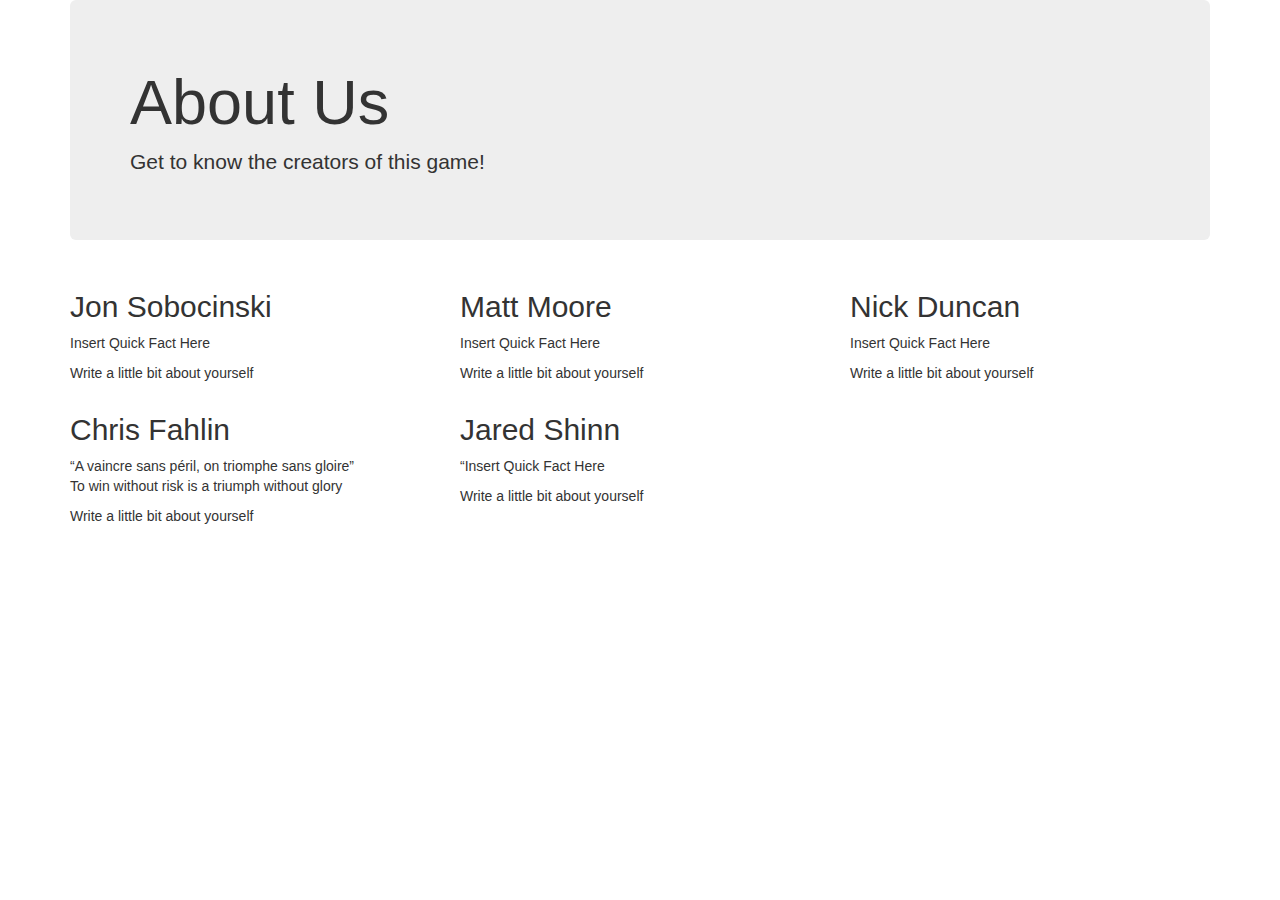
==== about.html @ f7d7eb13 "Added Jared, He shall not be left out :D" ====
<!DOCTYPE html>
<html>
<head>
    <meta charset="utf-8">
    <meta name="viewport" content="width=device-width, initial-scale=1">
    <link rel="stylesheet" href="http://maxcdn.bootstrapcdn.com/bootstrap/3.2.0/css/bootstrap.min.css">
</head>
<body>
<div class="container">
    <div class="jumbotron">
        <h1>About Us</h1>
        <p>Get to know the creators of this game!</p>
    </div>

    <div class="row">
        <div class="col-md-4">
            <h2>Jon Sobocinski</h2>
            <p>Insert Quick Fact Here</p>
            <p>Write a little bit about yourself</p>
        </div>
        <div class="col-md-4">
            <h2>Matt Moore</h2>
            <p>Insert Quick Fact Here</p>
            <p>Write a little bit about yourself</p>
        </div>
        <div class="col-md-4">
            <h2>Nick Duncan</h2>
            <p>Insert Quick Fact Here</p>
            <p>Write a little bit about yourself</p>
        </div>
        <div class="col-md-4">
            <h2>Chris Fahlin</h2>
            <p>“A vaincre sans péril, on triomphe sans gloire” <br>
                To win without risk is a triumph without glory</p>
            <p>Write a little bit about yourself</p>
        </div>
        <div class="col-md-4">
            <h2>Jared Shinn</h2>
            <p>“Insert Quick Fact Here</p>
            <p>Write a little bit about yourself</p>
        </div>
    </div>

</div>
</body>
</html>
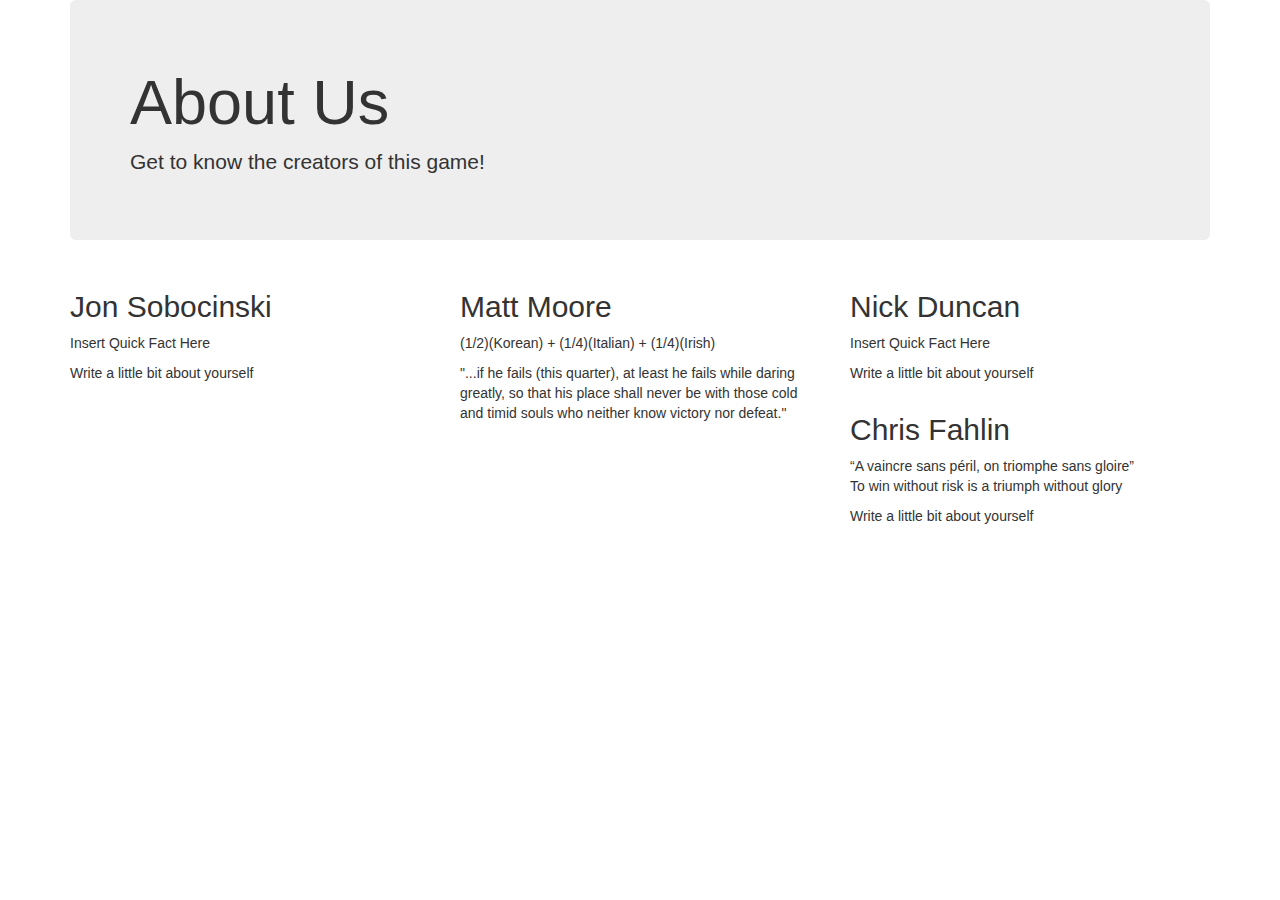
==== commit 4dbbaeed: "lessened number of backgrounds" ====
--- a/about.html
+++ b/about.html
@@ -20,8 +20,10 @@
         </div>
         <div class="col-md-4">
             <h2>Matt Moore</h2>
-            <p>Insert Quick Fact Here</p>
-            <p>Write a little bit about yourself</p>
+            <p>(1/2)(Korean) + (1/4)(Italian) + (1/4)(Irish)</p>
+            <p>"...if he fails (this quarter), at least he fails while daring greatly,
+            so that his place shall never be with those cold and timid souls who
+            neither know victory nor defeat."</p>
         </div>
         <div class="col-md-4">
             <h2>Nick Duncan</h2>
@@ -34,11 +36,6 @@
                 To win without risk is a triumph without glory</p>
             <p>Write a little bit about yourself</p>
         </div>
-        <div class="col-md-4">
-            <h2>Jared Shinn</h2>
-            <p>“Insert Quick Fact Here</p>
-            <p>Write a little bit about yourself</p>
-        </div>
     </div>
 
 </div>
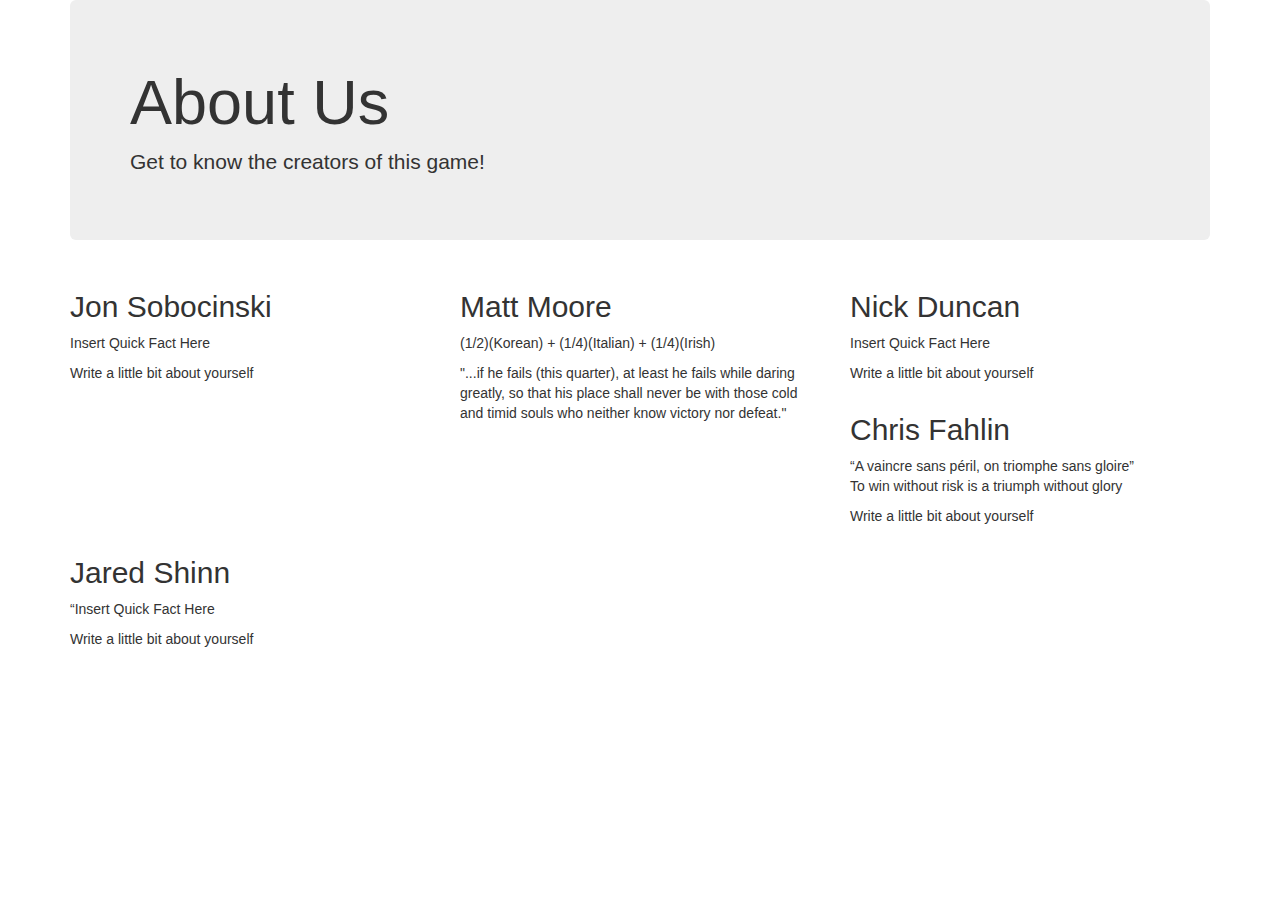
==== commit 98a638e5: "Merge branch 'master' of https://github.com/httpNick/FightNight" ====
--- a/about.html
+++ b/about.html
@@ -36,6 +36,11 @@
                 To win without risk is a triumph without glory</p>
             <p>Write a little bit about yourself</p>
         </div>
+        <div class="col-md-4">
+            <h2>Jared Shinn</h2>
+            <p>“Insert Quick Fact Here</p>
+            <p>Write a little bit about yourself</p>
+        </div>
     </div>
 
 </div>
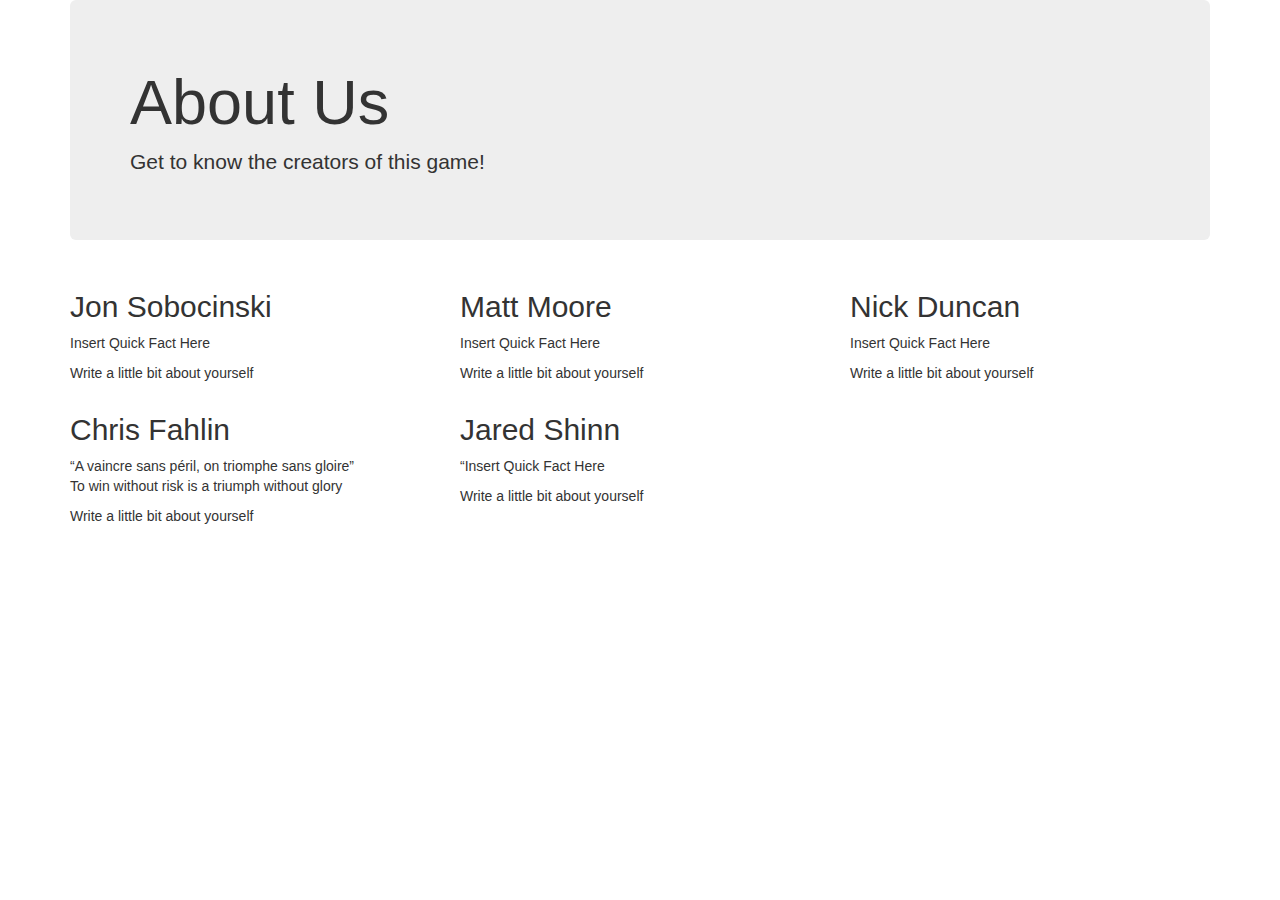
==== commit 5d1bf5e8: "Merge remote-tracking branch 'origin/master'" ====
--- a/about.html
+++ b/about.html
@@ -20,10 +20,8 @@
         </div>
         <div class="col-md-4">
             <h2>Matt Moore</h2>
-            <p>(1/2)(Korean) + (1/4)(Italian) + (1/4)(Irish)</p>
-            <p>"...if he fails (this quarter), at least he fails while daring greatly,
-            so that his place shall never be with those cold and timid souls who
-            neither know victory nor defeat."</p>
+            <p>Insert Quick Fact Here</p>
+            <p>Write a little bit about yourself</p>
         </div>
         <div class="col-md-4">
             <h2>Nick Duncan</h2>
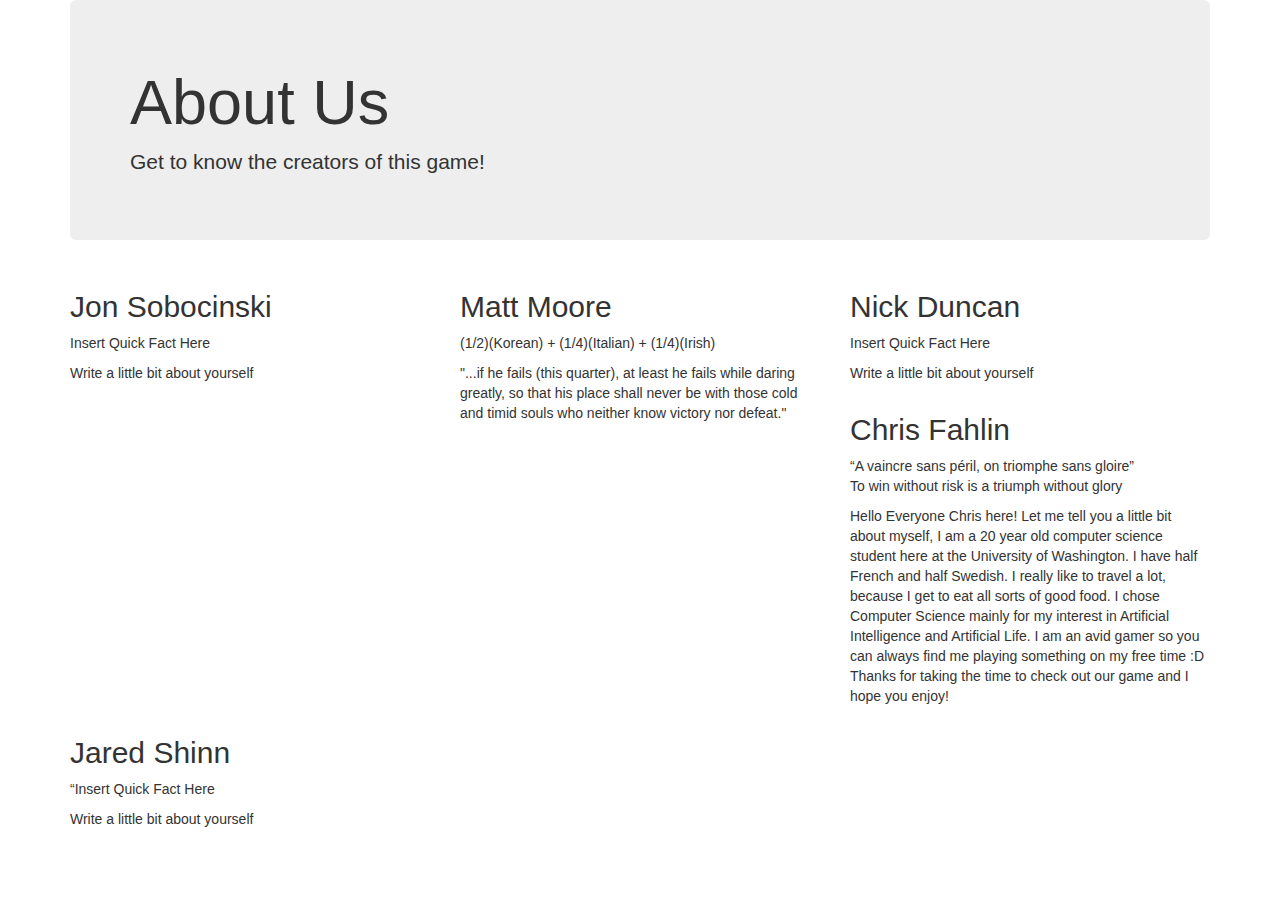
==== commit 41439b67: "Added my About Me :D" ====
--- a/about.html
+++ b/about.html
@@ -20,8 +20,10 @@
         </div>
         <div class="col-md-4">
             <h2>Matt Moore</h2>
-            <p>Insert Quick Fact Here</p>
-            <p>Write a little bit about yourself</p>
+            <p>(1/2)(Korean) + (1/4)(Italian) + (1/4)(Irish)</p>
+            <p>"...if he fails (this quarter), at least he fails while daring greatly,
+            so that his place shall never be with those cold and timid souls who
+            neither know victory nor defeat."</p>
         </div>
         <div class="col-md-4">
             <h2>Nick Duncan</h2>
@@ -32,7 +34,12 @@
             <h2>Chris Fahlin</h2>
             <p>“A vaincre sans péril, on triomphe sans gloire” <br>
                 To win without risk is a triumph without glory</p>
-            <p>Write a little bit about yourself</p>
+            <p>Hello Everyone Chris here! Let me tell you a little bit about myself,
+               I am a 20 year old computer science student here at the University of Washington. I have half French and
+               half Swedish. I really like to travel a lot, because I get to eat all sorts of good food. I chose
+               Computer Science mainly for my interest in Artificial Intelligence and Artificial Life. I am an avid gamer
+               so you can always find me playing something on my free time :D Thanks for taking the time to check out our game
+               and I hope you enjoy!</p>
         </div>
         <div class="col-md-4">
             <h2>Jared Shinn</h2>
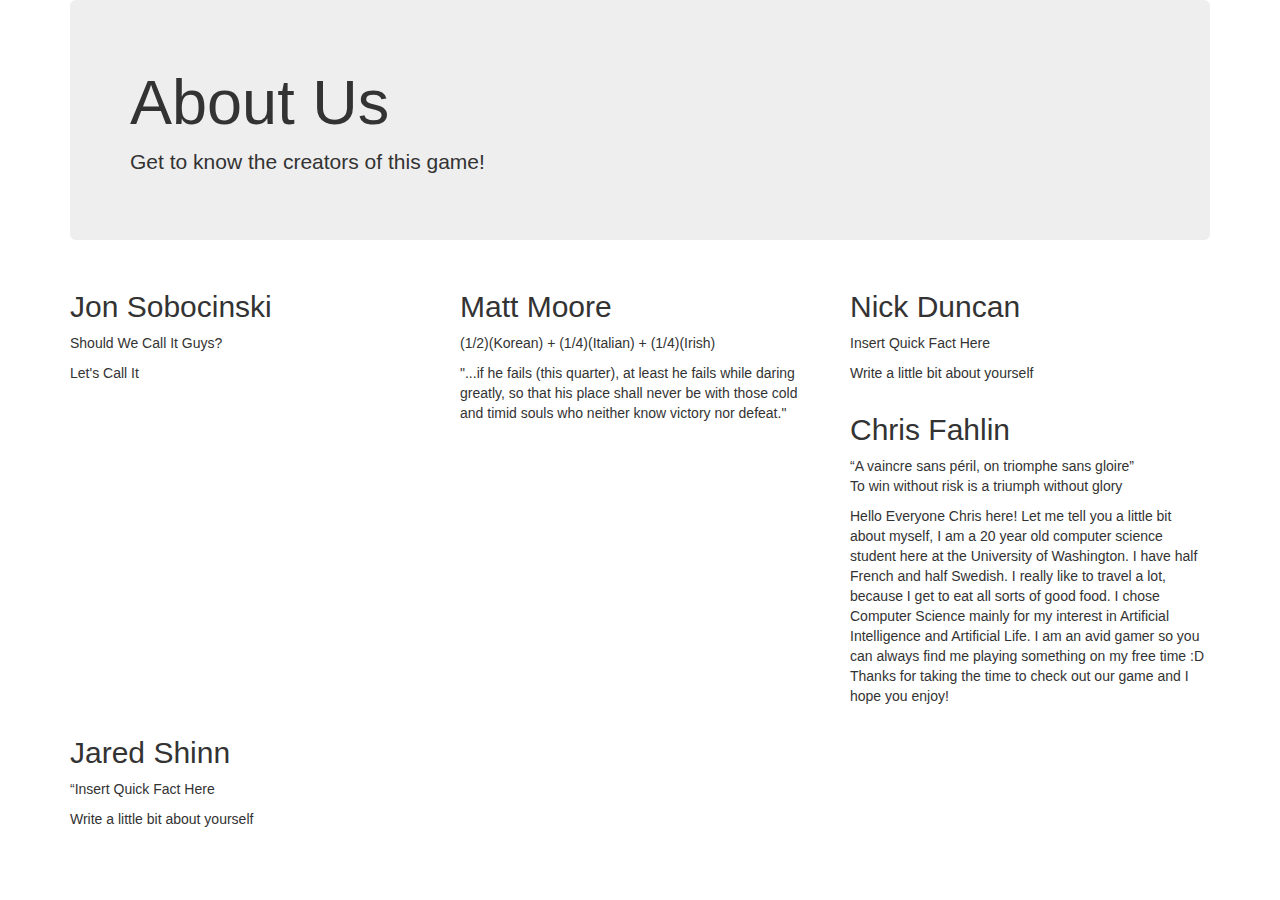
==== commit 78d4e3cd: "added my about me" ====
--- a/about.html
+++ b/about.html
@@ -15,8 +15,8 @@
     <div class="row">
         <div class="col-md-4">
             <h2>Jon Sobocinski</h2>
-            <p>Insert Quick Fact Here</p>
-            <p>Write a little bit about yourself</p>
+            <p>Should We Call It Guys?</p>
+            <p>Let's Call It</p>
         </div>
         <div class="col-md-4">
             <h2>Matt Moore</h2>
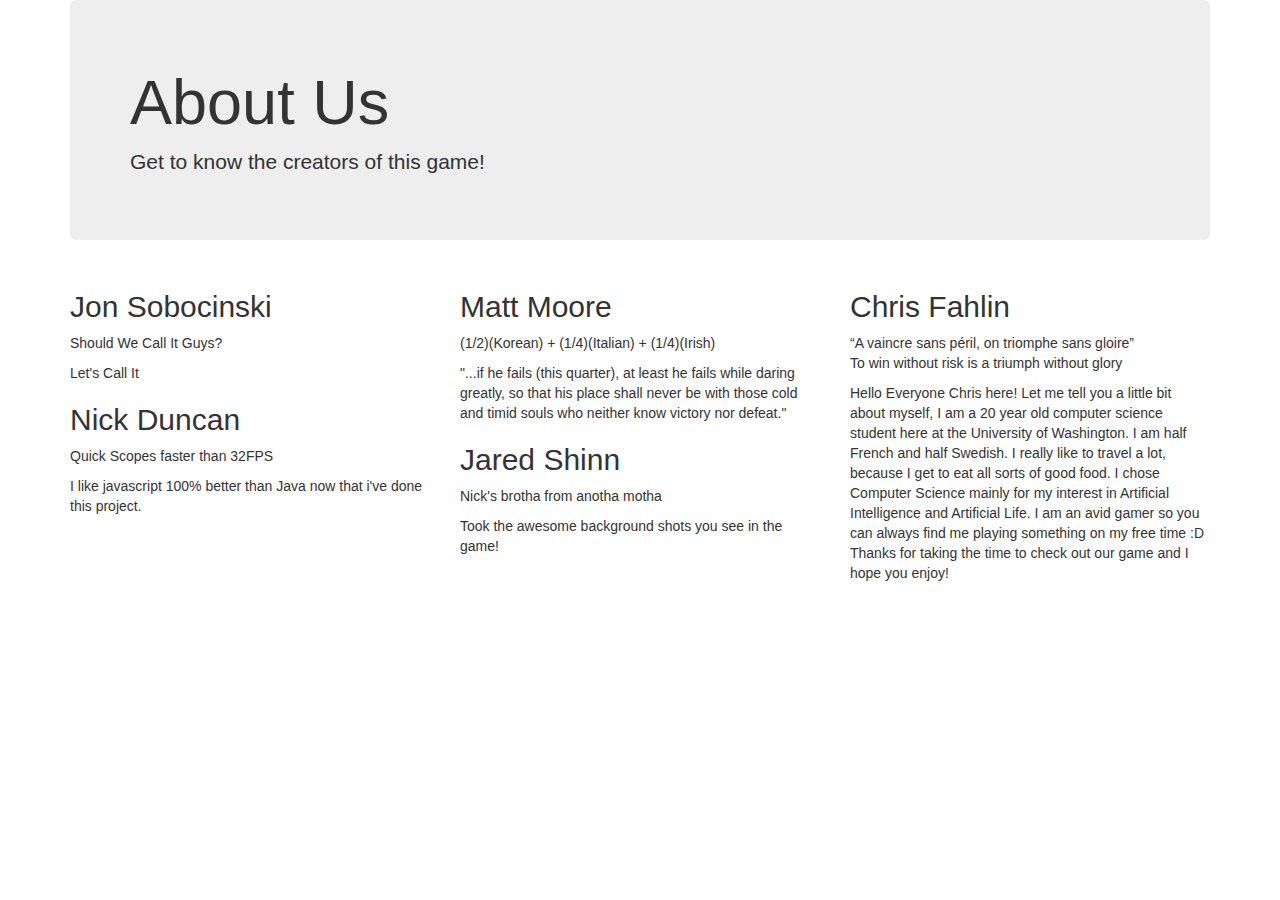
==== commit cec15e73: "Uggh Grammer is my weak point :'(" ====
--- a/about.html
+++ b/about.html
@@ -17,6 +17,10 @@
             <h2>Jon Sobocinski</h2>
             <p>Should We Call It Guys?</p>
             <p>Let's Call It</p>
+
+            <h2>Nick Duncan</h2>
+            <p>Quick Scopes faster than 32FPS</p>
+            <p>I like javascript 100% better than Java now that i've done this project.</p>
         </div>
         <div class="col-md-4">
             <h2>Matt Moore</h2>
@@ -24,27 +28,22 @@
             <p>"...if he fails (this quarter), at least he fails while daring greatly,
             so that his place shall never be with those cold and timid souls who
             neither know victory nor defeat."</p>
-        </div>
-        <div class="col-md-4">
-            <h2>Nick Duncan</h2>
-            <p>Insert Quick Fact Here</p>
-            <p>Write a little bit about yourself</p>
+
+            <h2>Jared Shinn</h2>
+            <p>Nick's brotha from anotha motha</p>
+            <p>Took the awesome background shots you see in the game!</p>
         </div>
         <div class="col-md-4">
             <h2>Chris Fahlin</h2>
             <p>“A vaincre sans péril, on triomphe sans gloire” <br>
                 To win without risk is a triumph without glory</p>
             <p>Hello Everyone Chris here! Let me tell you a little bit about myself,
-               I am a 20 year old computer science student here at the University of Washington. I have half French and
+               I am a 20 year old computer science student here at the University of Washington. I am half French and
                half Swedish. I really like to travel a lot, because I get to eat all sorts of good food. I chose
                Computer Science mainly for my interest in Artificial Intelligence and Artificial Life. I am an avid gamer
                so you can always find me playing something on my free time :D Thanks for taking the time to check out our game
                and I hope you enjoy!</p>
-        </div>
-        <div class="col-md-4">
-            <h2>Jared Shinn</h2>
-            <p>“Insert Quick Fact Here</p>
-            <p>Write a little bit about yourself</p>
+
         </div>
     </div>
 
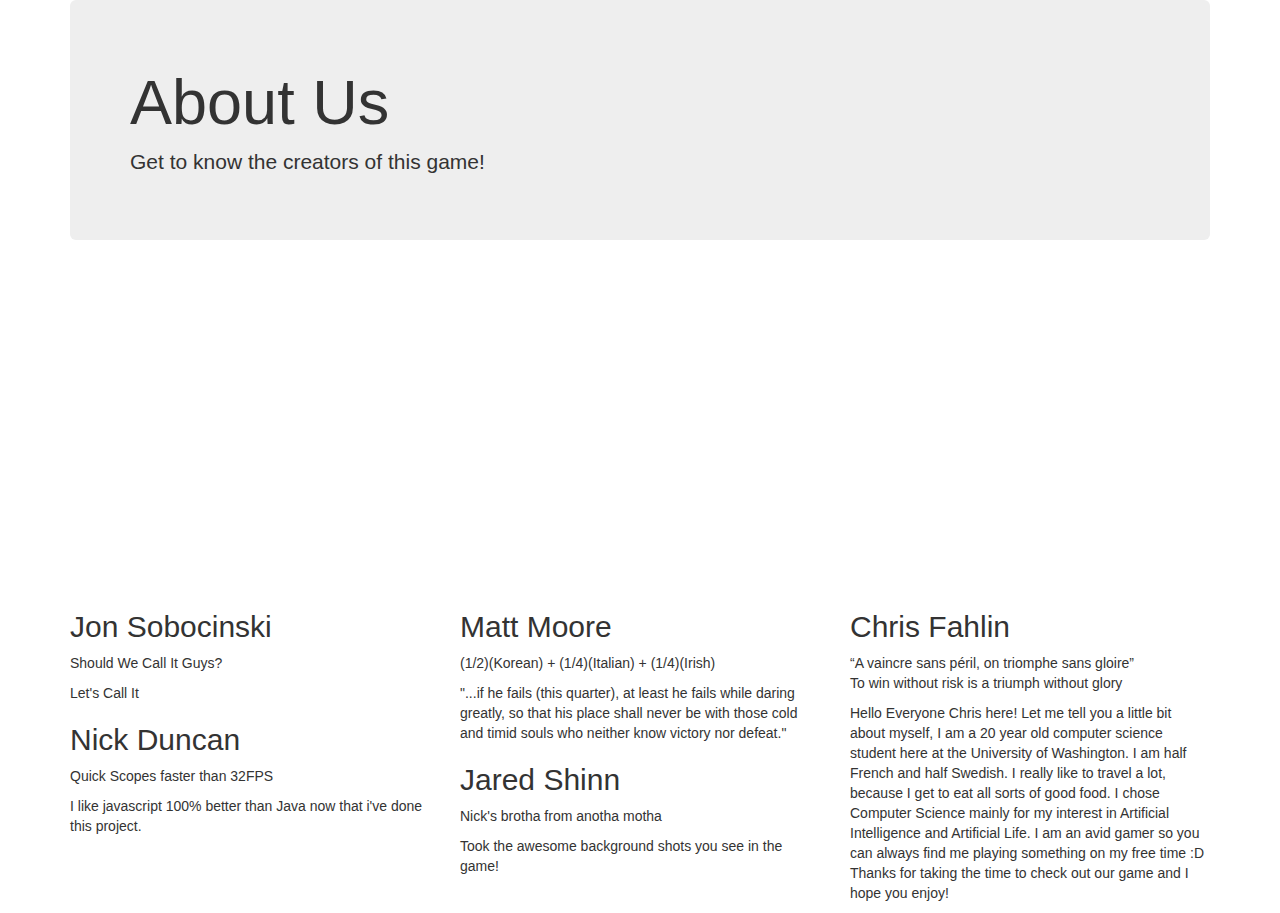
==== commit 75c9d7b9: "embbeded youtube" ====
--- a/about.html
+++ b/about.html
@@ -10,7 +10,12 @@
     <div class="jumbotron">
         <h1>About Us</h1>
         <p>Get to know the creators of this game!</p>
+
+
+
     </div>
+    <iframe width="560" height="315" src="https://www.youtube.com/embed/U-UlTpKNKuc" frameborder="0" allowfullscreen></iframe>
+
 
     <div class="row">
         <div class="col-md-4">
@@ -45,6 +50,9 @@
                and I hope you enjoy!</p>
 
         </div>
+
+
+
     </div>
 
 </div>
